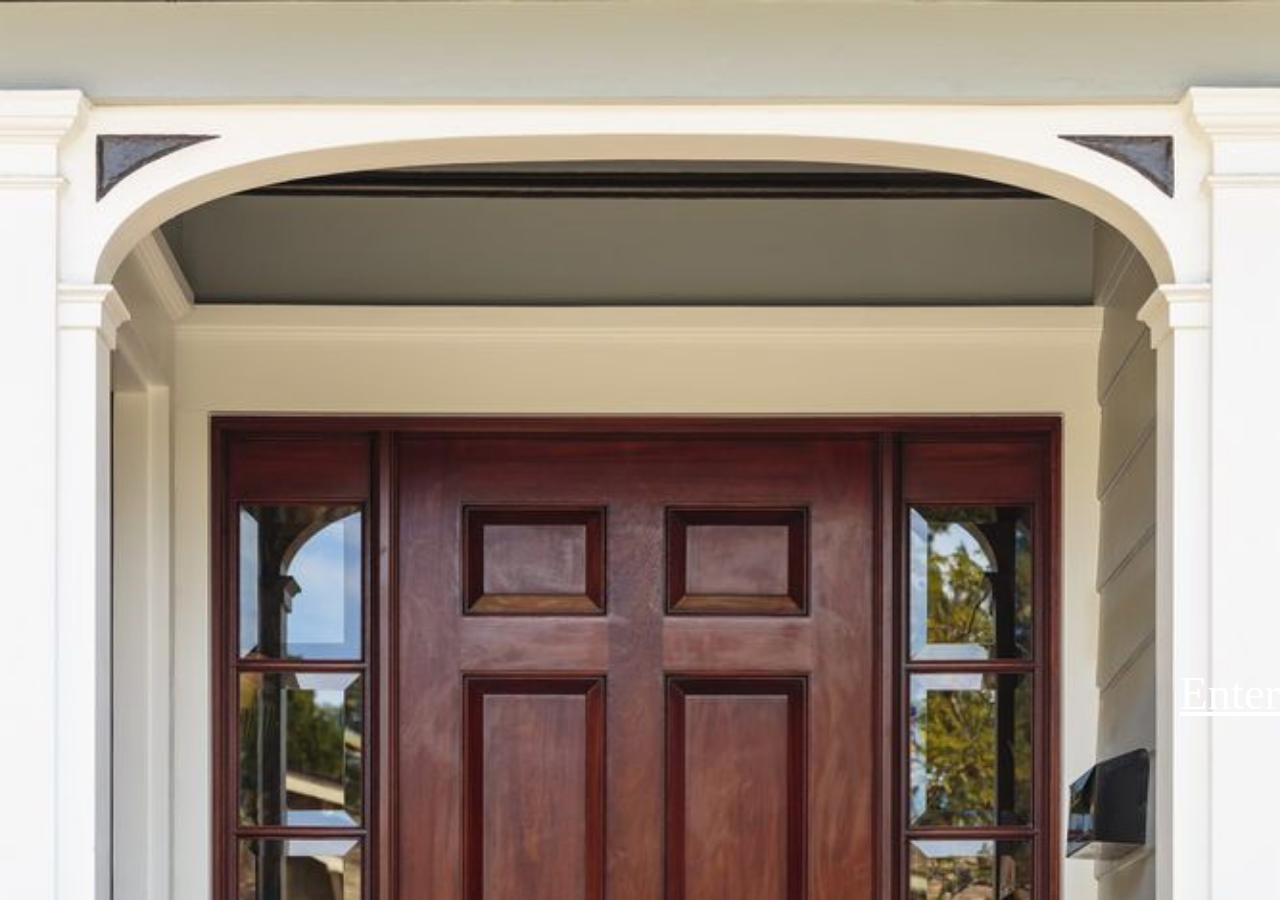
==== index.html @ 253877f2 "Add files via upload" ====
<!DOCTYPE html>
<html>
    <head>
        <meta http-equiv="content-type" content="text/html; charset=utf-8" />
        <link rel="stylesheet" href="./stye.css" type="text/css" media="all" />
        <title>Home</title>
   <style type="text/css" media="all">
  body{
          background-image:url('./gallery/4bc5961f9c0af43fc2ca1f8fc35fc6b4.jpg') ;
    background-size: cover;
    background-repeat: no-repeat;
    background-position: center top;
    background-attachment: fixed;
  }     
a{
    
    position: absolute;
    right: 0;
    bottom: 20%;
    text-align: center;
    color: #fff;
    font-size: 2.9rem;
}

   </style>    
    </head>
    <body>
<a href="room.html">Enter</a>
    </body>
</html>
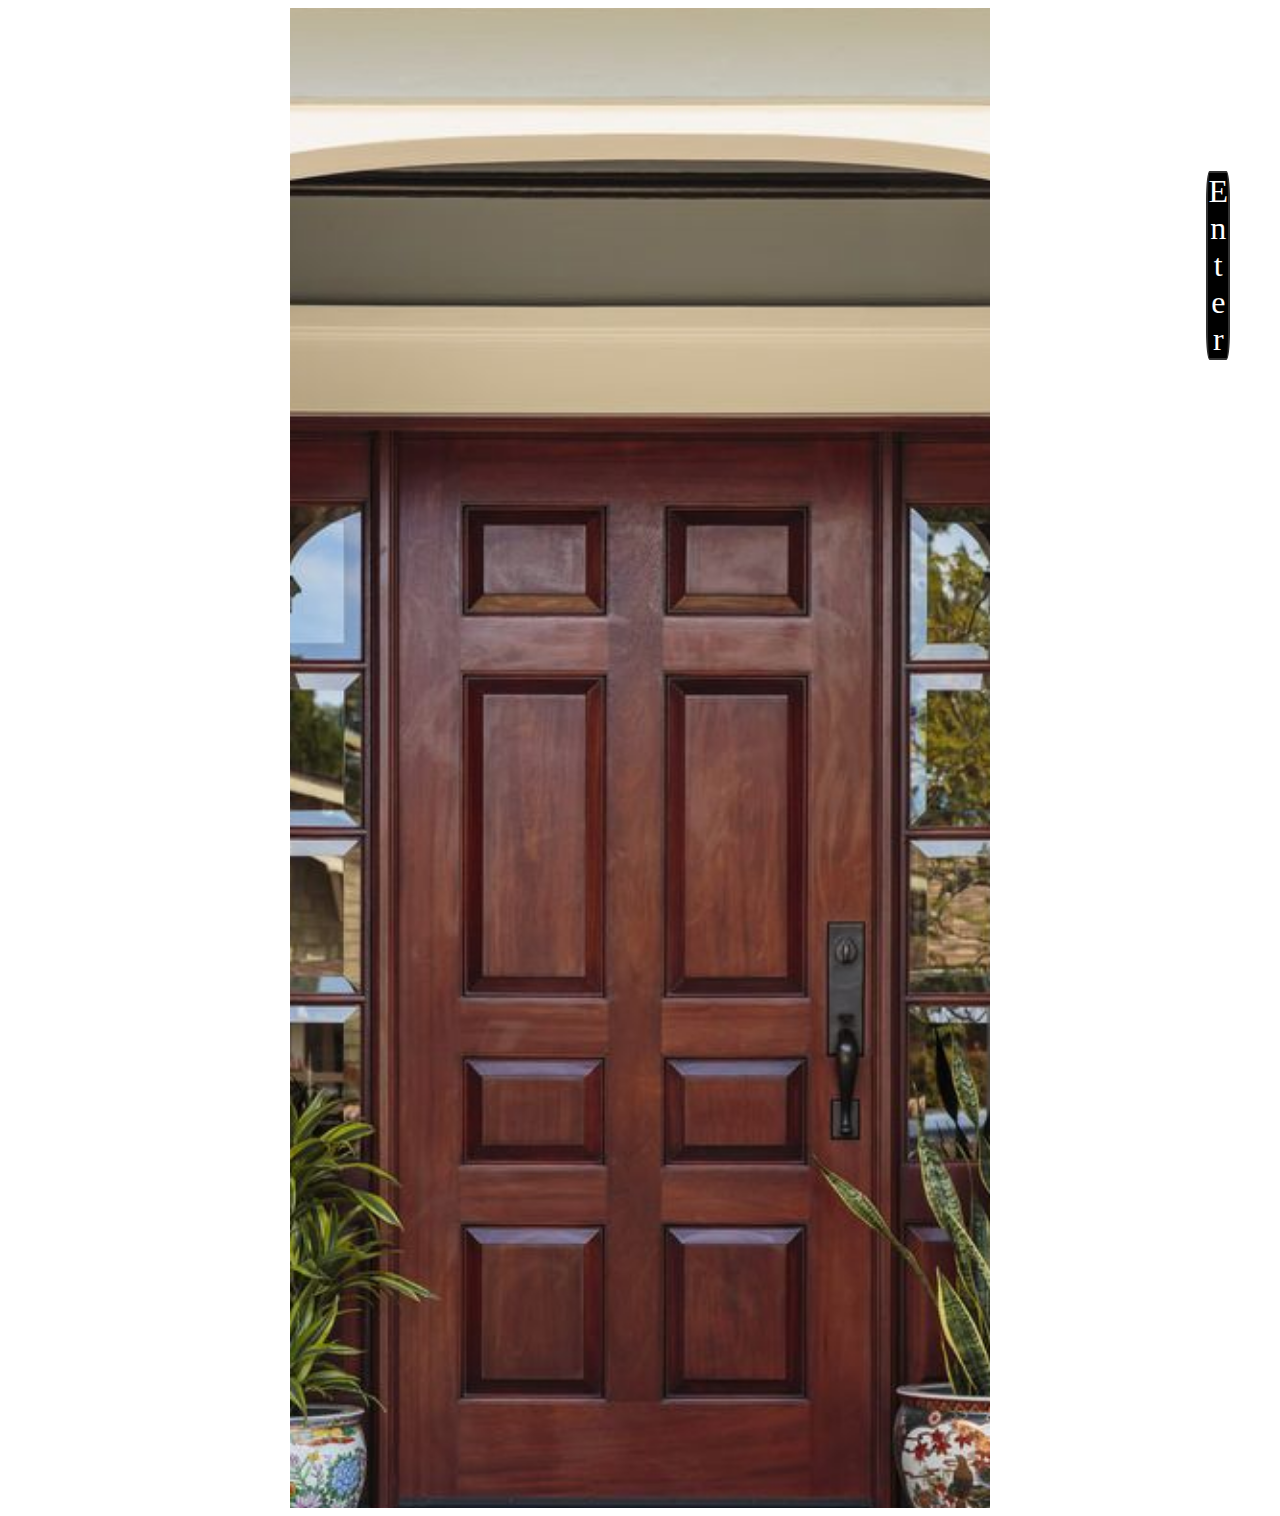
==== commit b9a70e39: "Add files via upload" ====
--- a/index.html
+++ b/index.html
@@ -2,29 +2,17 @@
 <html>
     <head>
         <meta http-equiv="content-type" content="text/html; charset=utf-8" />
-        <link rel="stylesheet" href="./stye.css" type="text/css" media="all" />
+        <link rel="stylesheet" href="./style.css" type="text/css" media="all" />
         <title>Home</title>
    <style type="text/css" media="all">
-  body{
-          background-image:url('./gallery/4bc5961f9c0af43fc2ca1f8fc35fc6b4.jpg') ;
-    background-size: cover;
-    background-repeat: no-repeat;
-    background-position: center top;
-    background-attachment: fixed;
-  }     
-a{
-    
-    position: absolute;
-    right: 0;
-    bottom: 20%;
-    text-align: center;
-    color: #fff;
-    font-size: 2.9rem;
-}
-
-   </style>    
+     </style>    
     </head>
     <body>
-<a href="room.html">Enter</a>
+        <center>
+        <div class="home">
+            
+        
+<a href="room.html">E<br/>n<br/>t<br/>e<br/>r</a>
+</div></center>
     </body>
 </html>--- a/style.css
+++ b/style.css
@@ -0,0 +1,102 @@
+.home{
+          background-image:url('./gallery/4bc5961f9c0af43fc2ca1f8fc35fc6b4.jpg') ;
+    background-size: cover;
+    background-repeat: no-repeat;
+    background-position: center top;
+    background-attachment: fixed;
+    width: 700px;
+    height: 1500px;
+  }     
+.home a{
+    background: #000;
+    border-radius: 15%;
+    border: 2px #333 solid;
+    position: absolute;
+    right: 50px;
+    margin-bottom: 500px;
+    text-decoration: none;
+    bottom: 40px;
+    color: #fff;
+    font-size: 2rem;
+}
+
+          .room{
+          background-image:url('./gallery/ISah33hip2p9b80000000000.0.jpg');
+    background-size: cover;
+    background-repeat: no-repeat;
+    background-position: center top;
+    background-attachment: fixed;
+    width: 1000px;
+    height: 1500px;
+  }     
+.kit{
+    
+    position: absolute;
+    right: 0;
+    bottom: 20%;
+    text-align: center;
+    color: yellow;
+    font-size: 2.9rem;
+}
+.bed{
+        
+    position: absolute;
+    left: 0;
+    bottom: 40%;
+    text-align: center;
+    color: brown;
+    font-size: 2.9rem;
+}
+
+.kitchen{
+          background-image:url('./gallery/featured-image-kitchen-layouts.jpg');
+    background-size: cover;
+    background-repeat: no-repeat;
+    background-position: center;
+    background-attachment: fixed;
+    width: 1000px;
+    height: 1500px;
+  }     
+  
+.kitchen .food{
+        
+    position: absolute;
+    right: 0;
+    bottom: 0;
+    color: #fff;
+    font-size: 2.9rem;
+}
+
+
+.bed_room{
+   background-image:url('./gallery/_bedroom_with_rustic_bedroom_color_schemes_setting_a_warm_and_inviting_mood.png');
+    background-size: cover;
+    background-repeat: no-repeat;
+    background-position: center;
+    background-attachment: fixed;
+    position: absolute;
+    top: 0;
+    bottom: 0;
+    width:1000px ;
+    height:1500px ;
+}
+  
+.link_bed{
+        
+background: #000;
+    border-radius: 15%;
+    border: 2px #333 solid;
+    position: absolute;
+    right: 50px;
+    margin-bottom: 500px;
+    text-decoration: none;
+    bottom: 40px;
+    color: #fff;
+    font-size: 2rem;
+}
+#skip-button{
+    border: 2px #32ff6f solid;
+    position: absolute;
+    left: 0;
+    bottom: 0;
+}